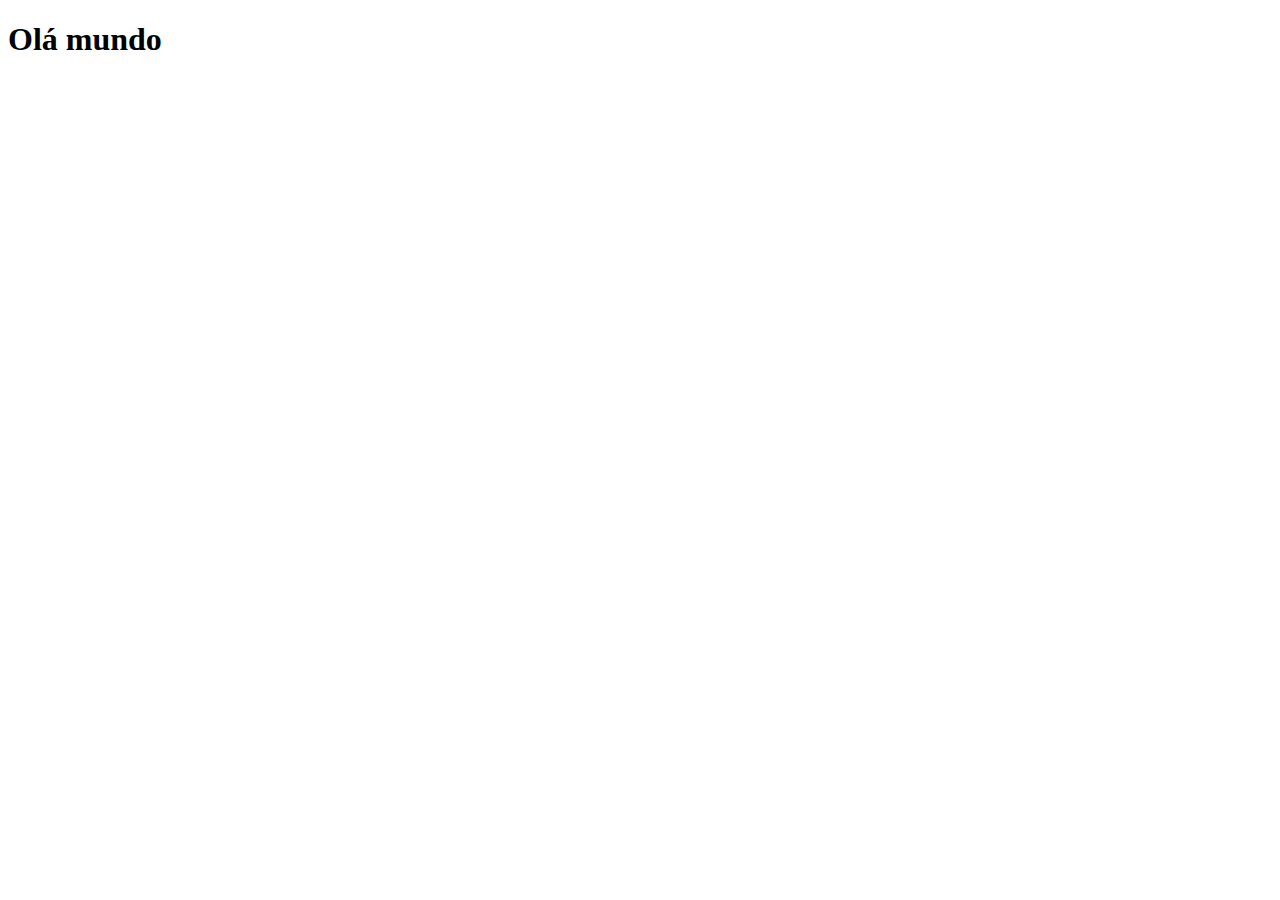
==== index.html @ be3ae83e "Porjeto Redes Sociais" ====
<!DOCTYPE html>
<html lang="en">
<head>
    <meta charset="UTF-8">
    <meta name="viewport" content="width=device-width, initial-scale=1.0">
    <title>Projeto Redes sociais</title>
    <link rel="shortcut icon" href="favicon.ico" type="image/x-icon">
</head>
<body>
    <h1>Olá mundo</h1>
</body>
</html>
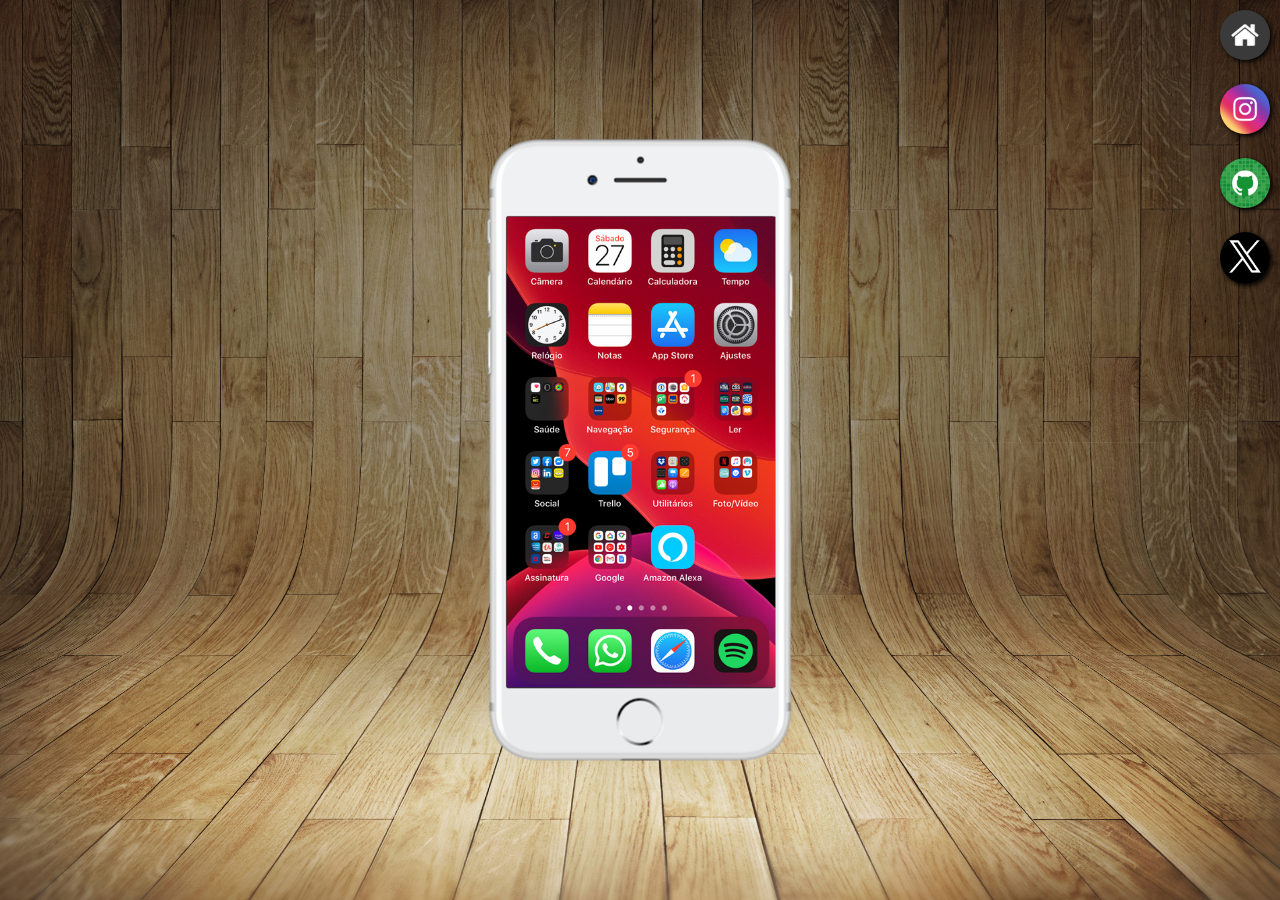
==== commit a03feef4: "Projeto Redes Sociais Pronto" ====
--- a/index.html
+++ b/index.html
@@ -5,8 +5,19 @@
     <meta name="viewport" content="width=device-width, initial-scale=1.0">
     <title>Projeto Redes sociais</title>
     <link rel="shortcut icon" href="favicon.ico" type="image/x-icon">
+    <link rel="stylesheet" href="style.css">
 </head>
 <body>
-    <h1>Olá mundo</h1>
+    <main>
+        <section id="telefone">
+<iframe src="home.html" name="tela" id="tela" frameborder="0"> </iframe>
+        </section>
+        <section id="redes-sociais">
+        <a href="home.html" target="tela"><img src="imagens/logo-home.jpg" alt=""> </a><br>
+        <a href="instagram.html" target="tela"><img src="imagens/logo-instagram.jpg" alt=""> </a><br>
+        <a href="GitHub.html" target="tela"><img src="imagens/logo-github.jpg" alt=""> </a><br>
+        <a href="twitter.html" target="tela"><img src="imagens/x2.png" alt=""> </a>
+        </section>
+    </main>
 </body>
 </html>--- a/style.css
+++ b/style.css
@@ -0,0 +1,67 @@
+@charset "UTF-8";
+
+*{
+    margin:0px;
+    padding: 0px;
+    font-family: Arial, Helvetica, sans-serif;
+}
+
+
+html,body{
+    height: 100vh;
+    width: 100vw;
+    background-color: black;
+}
+
+body{
+    background: url(imagens/fundo-madeira.jpg) no-repeat top center;
+    background-size:cover ;
+    background-attachment: fixed;
+}
+
+main{
+    position: relative;
+    height: 100vh;
+    
+    
+}
+
+section#telefone{
+    position: absolute;
+    top: 50%;
+    left: 50%;
+    transform: translate(-50%,-50%);
+    height: 627px;
+    width: 311px;
+    
+    background: url(../imagens/frame-iphone.png ) no-repeat;
+}
+
+iframe#tela{
+    position: relative;
+    top: 80px;
+    left: 22px;
+    width: 269px;
+    height: 471px;
+}
+
+section#redes-sociais{
+    text-align: right;
+}
+
+section#redes-sociais img{
+    width: 50px;
+    margin: 10px;
+    border-radius: 50%;
+    box-shadow: 2px 2px 5px black;
+    position: relative;
+    box-sizing: border-box;
+}
+
+section#redes-sociais img:hover{
+    border: 2px solid white;
+    transform: translate(-3px, -3px);
+    box-shadow: 5px 5px 10px black;
+    transition: transform 0.3s;
+}
+
